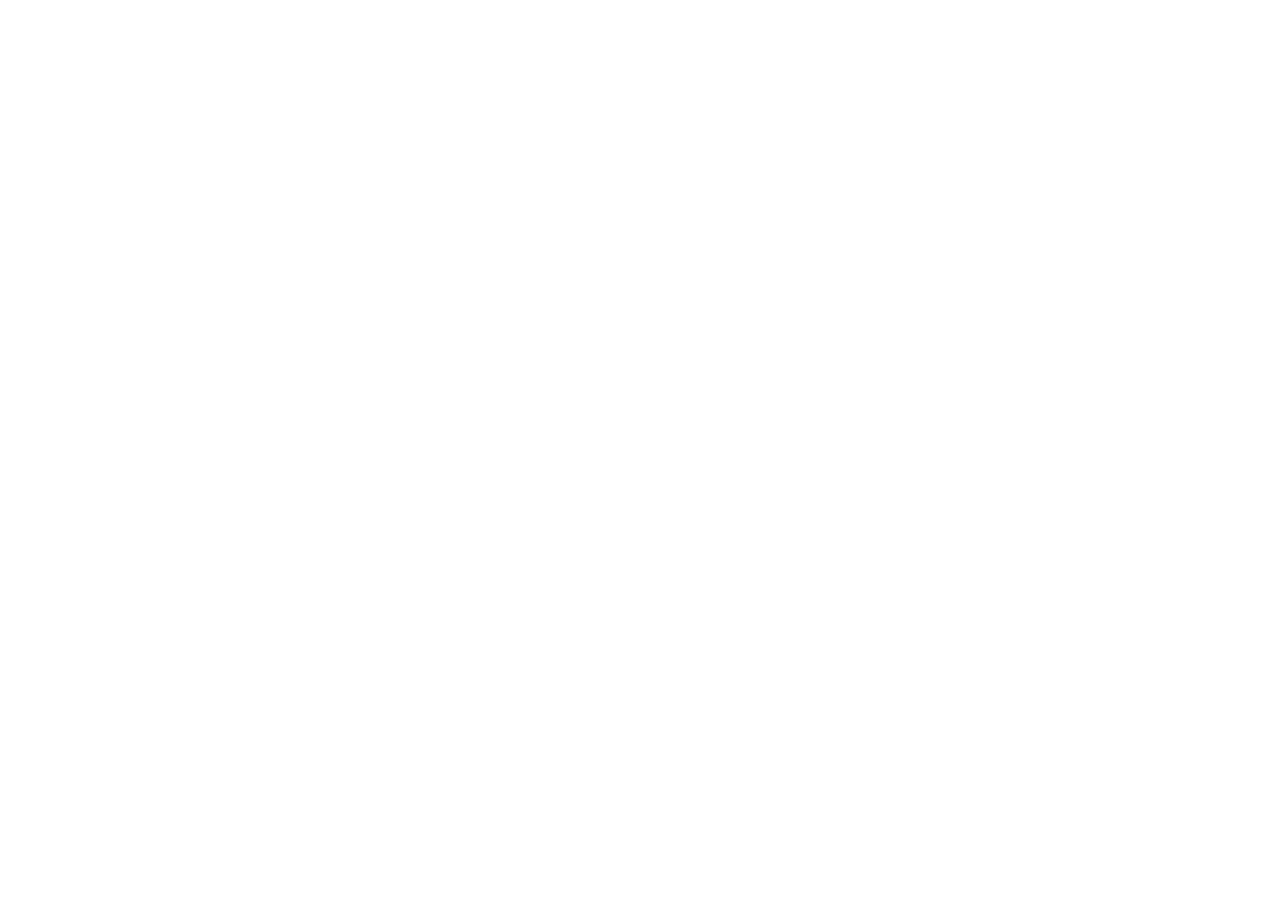
==== index.html @ e774f883 "Agregando index, css, normalize, root al css" ====
<!DOCTYPE html>
<html lang="en">
<head>
    <meta charset="UTF-8">
    <meta name="viewport" content="width=device-width, initial-scale=1.0">
    <title>Front End Store</title>

    <link rel="stylesheet" href="/css/normalize.css">

    <link href="https://fonts.googleapis.com/css2?family=Staatliches&display=swap" rel="stylesheet">

    <link rel="stylesheet" href="/css/styles.css">
</head>
<body>
    
</body>
</html>
---- css/styles.css ----
:root {
    --fuente-principal: 'Staatliches', cursive;
    --primario: #9C2780;
    --primarioOscuro: #89119D;
    --secundario: #FFCE00;
    --secundarioOscuro: rgb(233,287,2);
    --balcno: #FF;
    --negro: #000;
}
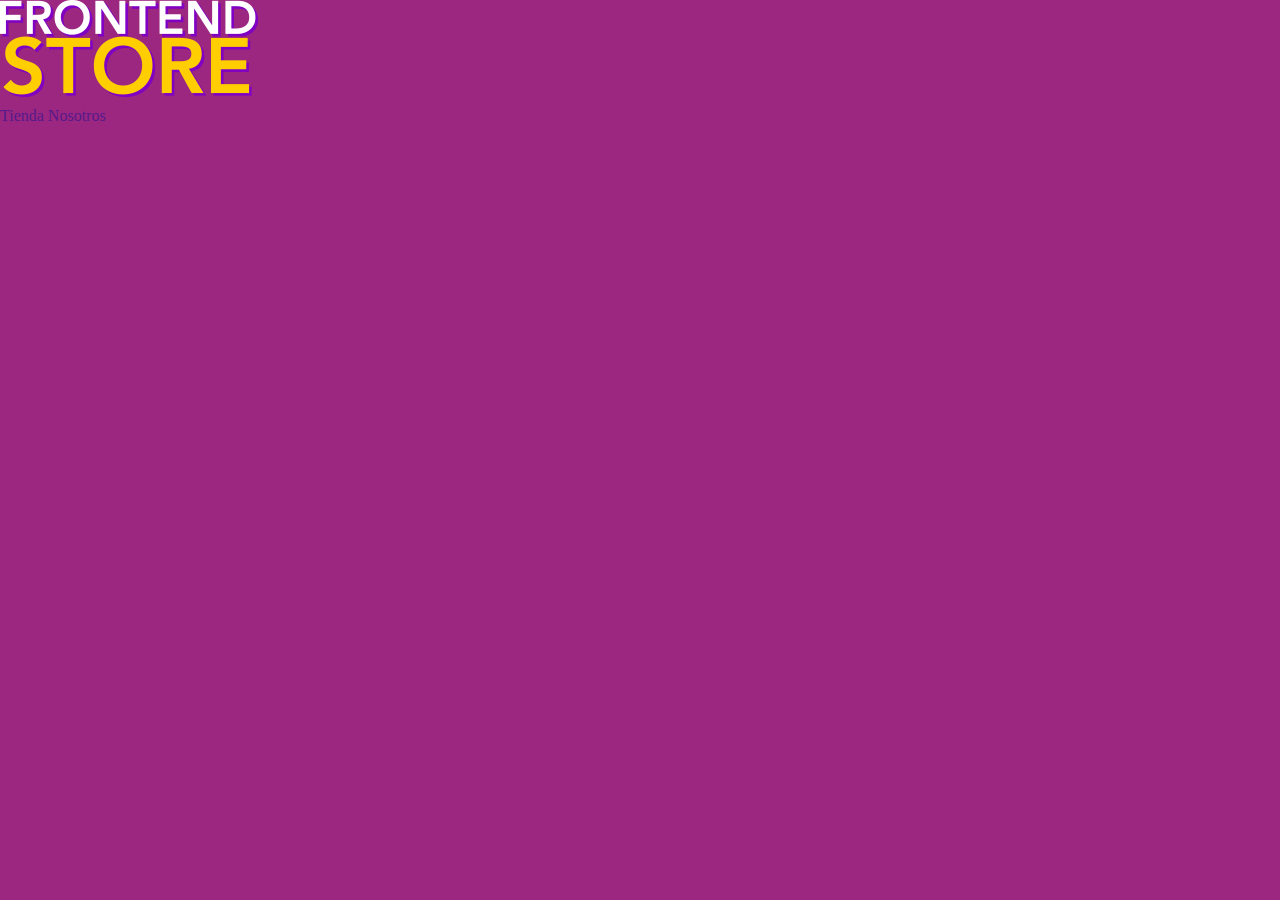
==== commit e4378261: "Añadiendo Logotipo y Css" ====
--- a/index.html
+++ b/index.html
@@ -12,6 +12,15 @@
     <link rel="stylesheet" href="/css/styles.css">
 </head>
 <body>
-    
+    <header>
+        <a href="index.html">
+            <img src="img/logo.png" alt="Logotipo">
+        </a>
+    </header>
+
+    <nav>
+        <a href="">Tienda</a>
+        <a href="">Nosotros</a>
+    </nav>
 </body>
 </html>--- a/css/styles.css
+++ b/css/styles.css
@@ -4,6 +4,61 @@
     --primarioOscuro: #89119D;
     --secundario: #FFCE00;
     --secundarioOscuro: rgb(233,287,2);
-    --balcno: #FF;
+    --blanco: #FFF;
     --negro: #000;
+}
+
+html {
+    box-sizing: border-box;
+    font-size: 62.5%;
+}
+
+*, *:before, *:after {
+    box-sizing: inherit;
+}
+
+/* Globales */
+body {
+    background-color: var(--primario);
+    font-size: 1.6rem;
+    line-height: 1.5;
+}
+
+p {
+    font-size: 1.8rem;
+    font-family: Arial, Helvetica, sans-serif;
+    color: var(--blanco);
+}
+
+a {
+    text-decoration: none;
+}
+
+img {
+    max-width: 100%;
+}
+
+.contenedor {
+    max-width: 120rem;
+    margin: 0 auto;
+}
+
+h1,
+h2,
+h3 {
+    text-align: center;
+    color: var(--secundario);
+    font-family: var(--fuente-principal);
+}
+
+h1 {
+    font-size: 4rem;
+}
+
+h2 {
+    font-size: 3.2rem;
+}
+
+h3 {
+    font-size: 2.4rem;
 }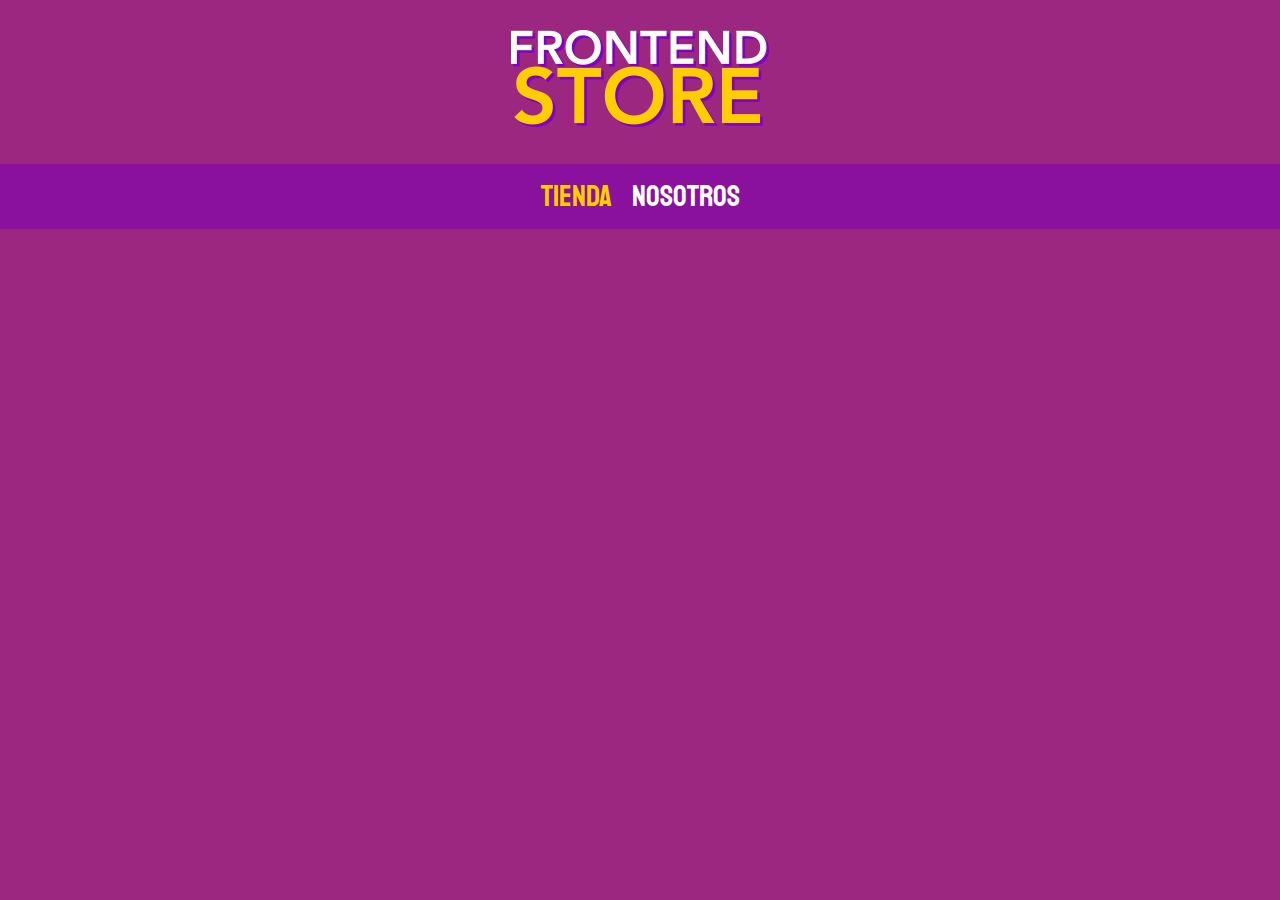
==== commit 5be4d377: "Introduccion a BEM" ====
--- a/index.html
+++ b/index.html
@@ -12,15 +12,15 @@
     <link rel="stylesheet" href="/css/styles.css">
 </head>
 <body>
-    <header>
+    <header class="header">
         <a href="index.html">
-            <img src="img/logo.png" alt="Logotipo">
+            <img class="header__logo" src="img/logo.png" alt="Logotipo">
         </a>
     </header>
 
-    <nav>
-        <a href="">Tienda</a>
-        <a href="">Nosotros</a>
+    <nav class="navegacion">
+        <a class="navegacion__enlace navegacion__enlace--activo" href="">Tienda</a>
+        <a class="navegacion__enlace" href="">Nosotros</a>
     </nav>
 </body>
 </html>--- a/css/styles.css
+++ b/css/styles.css
@@ -1,3 +1,17 @@
+/* 
+    Notas
+    BEM :
+    Bloques: son un contenedor.
+    Una sección significativa y no requiere de otras secciones debe de ir en bloque
+    Ej: <div clas="cliente"> </div>
+    Elementos: parte de un bloque.
+    Depende del bloque y no es por si solo significativo.
+    Ej: <div clas="cliente__nombre"> </div>
+    Modificador: ¿Un Bloque o un Elemento tendrá una variantes?.
+    Se utiliza como una bandera, notifica que ese elemento tendrá un diseño diferente
+    Ej: <div clas="cliente__nombre-ceo"> </div>
+*/
+
 :root {
     --fuente-principal: 'Staatliches', cursive;
     --primario: #9C2780;
@@ -61,4 +75,34 @@
 
 h3 {
     font-size: 2.4rem;
-}+}
+
+/* Header */
+.header {
+    display: flex;
+    justify-content: center;
+}
+
+.header__logo {
+    margin: 3rem 0;
+}
+
+/* Navegación */
+.navegacion {
+    background-color: var(--primarioOscuro);
+    padding: 1rem 0;
+    display: flex;
+    justify-content: center;
+    gap: 2rem;
+}
+
+.navegacion__enlace {
+    font-family: var(--fuente-principal);
+    color: var(--blanco);
+    font-size: 3rem;
+}
+
+.navegacion__enlace--activo,
+.navegacion__enlace:hover {
+    color: var(--secundario);
+}
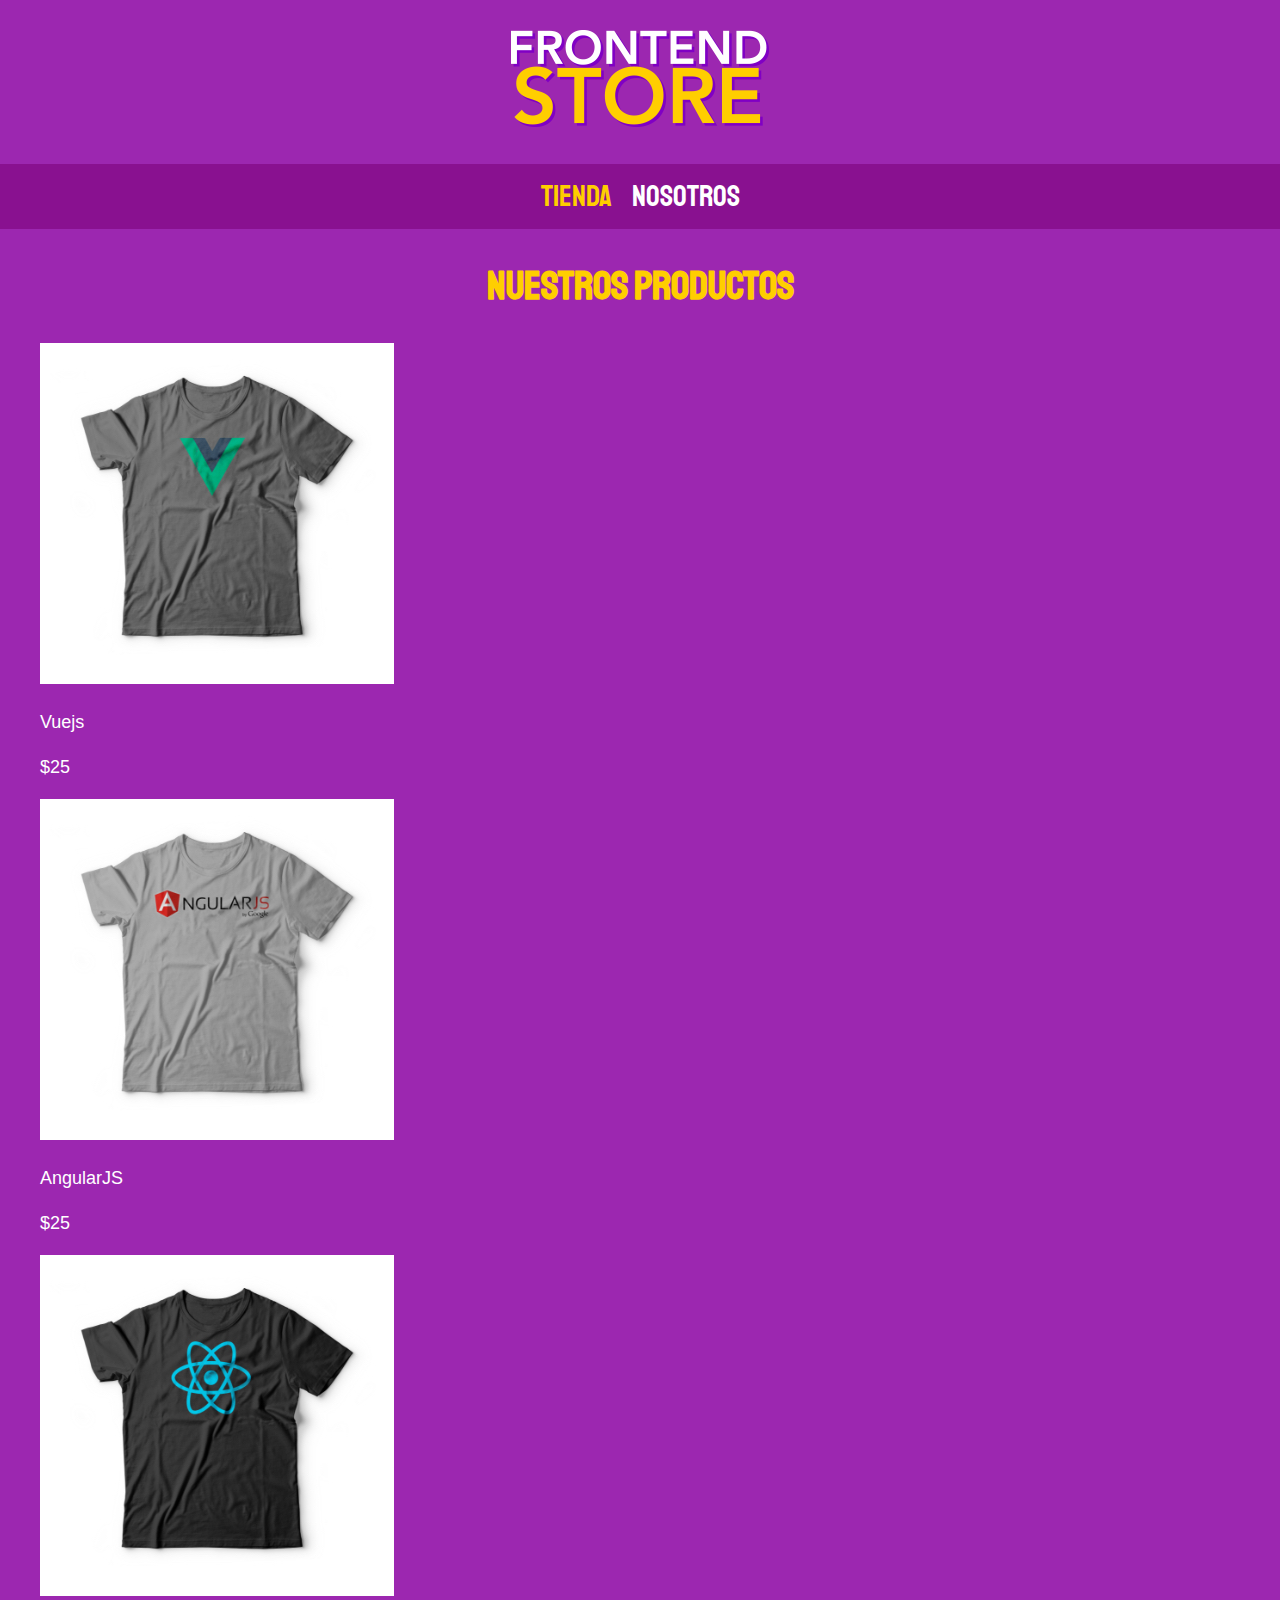
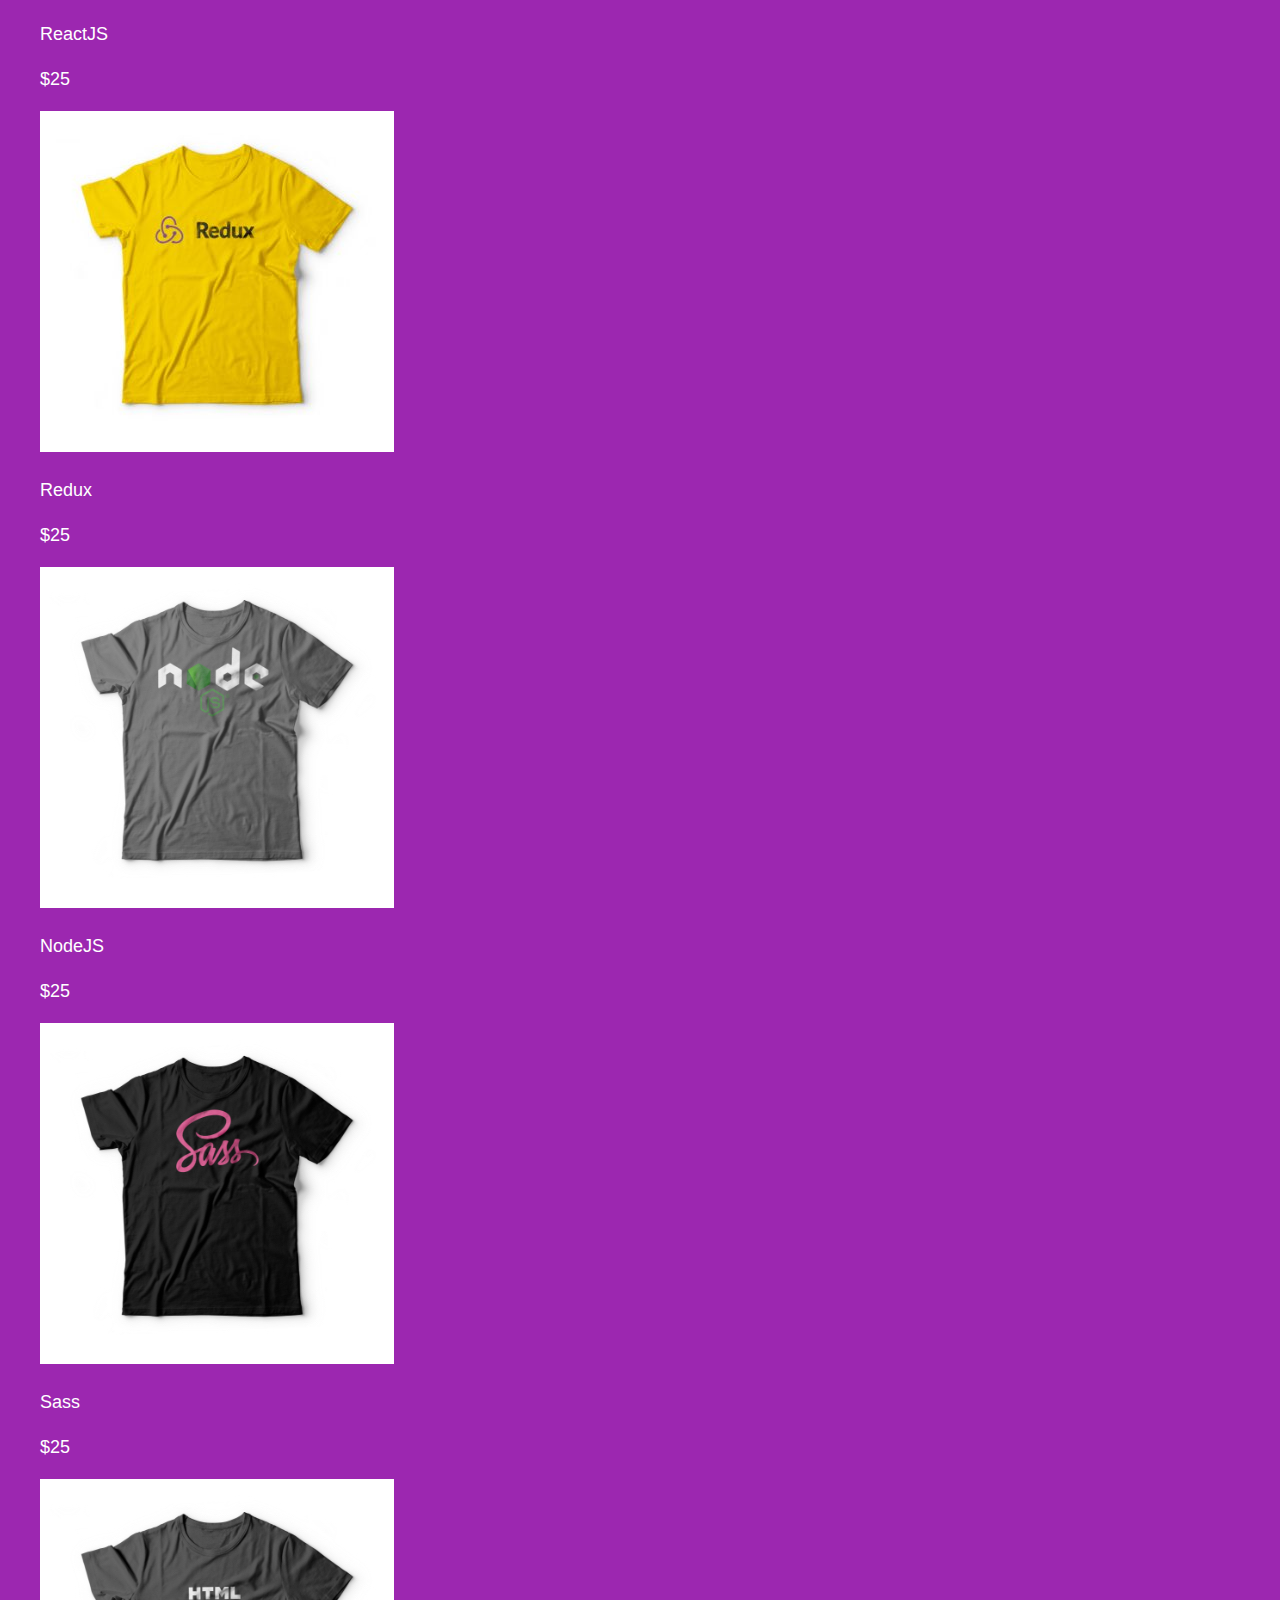
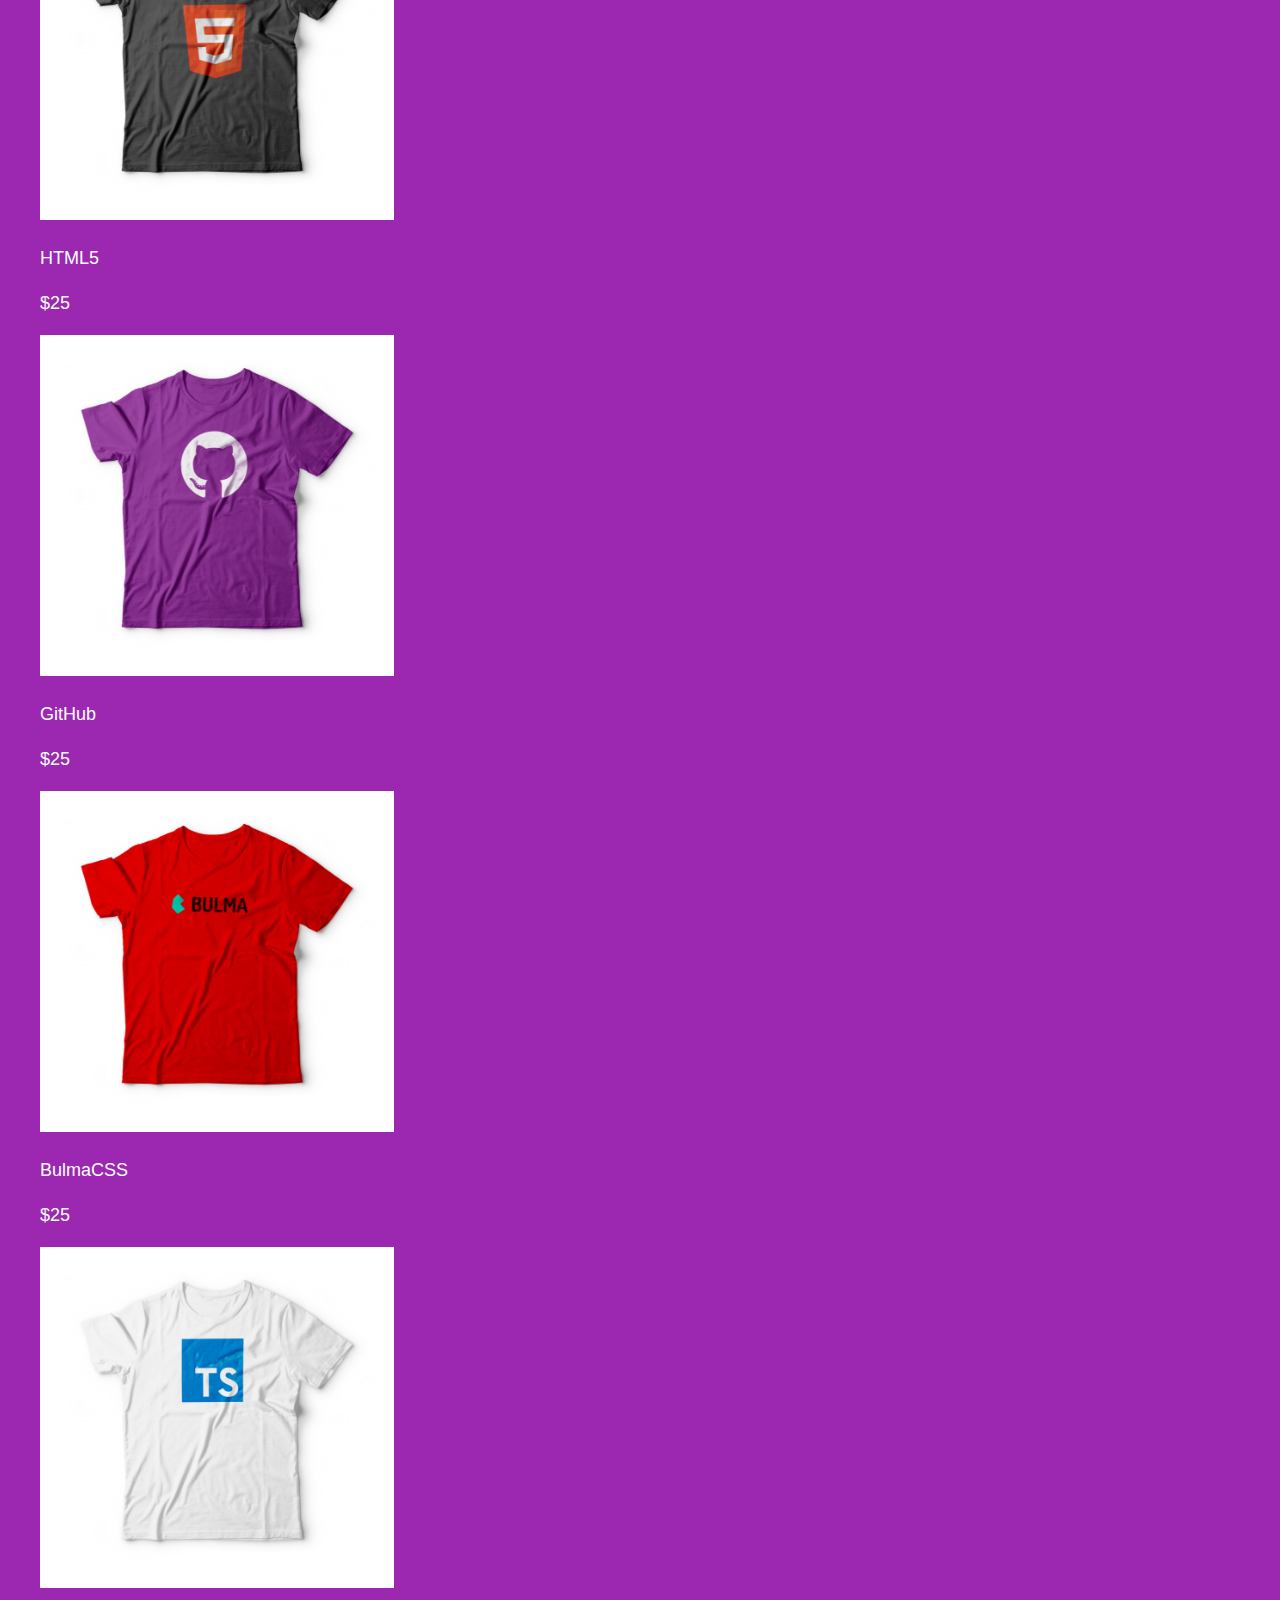
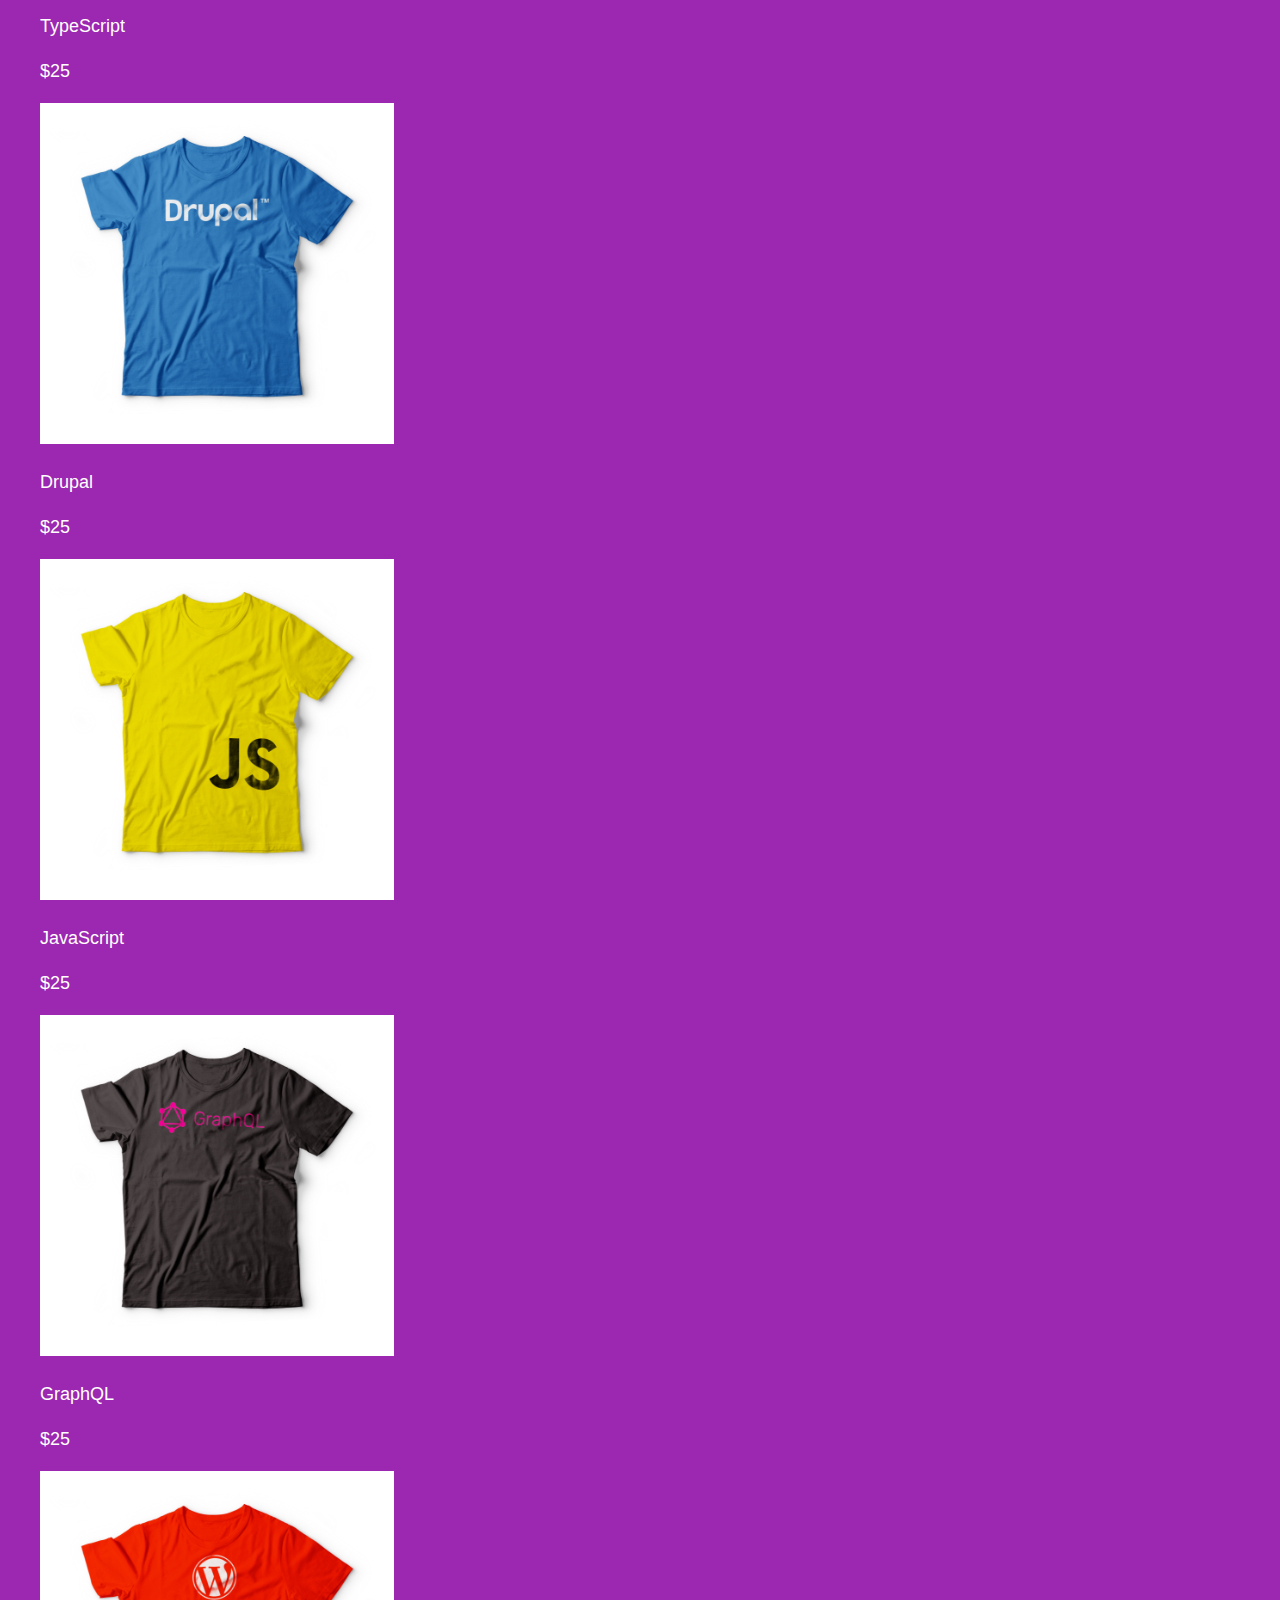
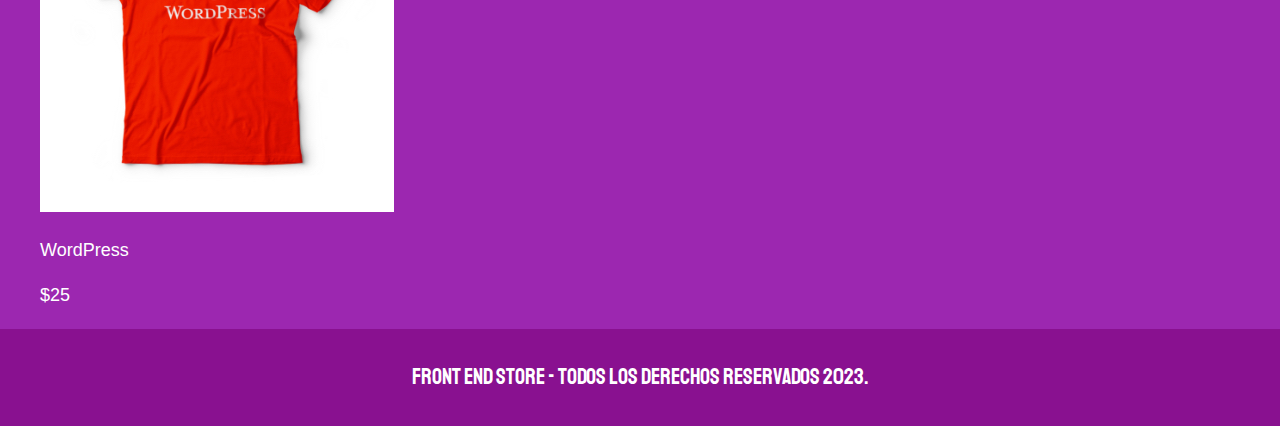
==== commit 834dfe52: "Añadiendo productos" ====
--- a/index.html
+++ b/index.html
@@ -19,8 +19,172 @@
     </header>
 
     <nav class="navegacion">
-        <a class="navegacion__enlace navegacion__enlace--activo" href="">Tienda</a>
-        <a class="navegacion__enlace" href="">Nosotros</a>
+        <a class="navegacion__enlace navegacion__enlace--activo" href="index.html">Tienda</a>
+        <a class="navegacion__enlace" href="nosotros.html">Nosotros</a>
     </nav>
+
+    <main class="contenedor">
+        <h1>Nuestros Productos</h1>
+
+        <div class="grid">
+            <div class="producto">
+                <a href="producto.html">
+                    <img class="producto__imagen" src="img/1.jpg" alt="Camisa">
+
+                    <div class="producto__informacion">
+                        <p class="producto__nombre">Vuejs</p>
+                        <p class="producto_precio">$25</p>
+                    </div>
+                </a>
+            </div>
+
+            <div class="producto">
+                <a href="producto.html">
+                    <img class="producto__imagen" src="img/2.jpg" alt="Camisa">
+
+                    <div class="producto__informacion">
+                        <p class="producto__nombre">AngularJS</p>
+                        <p class="producto_precio">$25</p>
+                    </div>
+                </a>
+            </div>
+
+            <div class="producto">
+                <a href="producto.html">
+                    <img class="producto__imagen" src="img/3.jpg" alt="Camisa">
+
+                    <div class="producto__informacion">
+                        <p class="producto__nombre">ReactJS</p>
+                        <p class="producto_precio">$25</p>
+                    </div>
+                </a>
+            </div>
+
+            <div class="producto">
+                <a href="producto.html">
+                    <img class="producto__imagen" src="img/4.jpg" alt="Camisa">
+
+                    <div class="producto__informacion">
+                        <p class="producto__nombre">Redux</p>
+                        <p class="producto_precio">$25</p>
+                    </div>
+                </a>
+            </div>
+
+            <div class="producto">
+                <a href="producto.html">
+                    <img class="producto__imagen" src="img/5.jpg" alt="Camisa">
+
+                    <div class="producto__informacion">
+                        <p class="producto__nombre">NodeJS</p>
+                        <p class="producto_precio">$25</p>
+                    </div>
+                </a>
+            </div>
+
+            <div class="producto">
+                <a href="producto.html">
+                    <img class="producto__imagen" src="img/6.jpg" alt="Camisa">
+
+                    <div class="producto__informacion">
+                        <p class="producto__nombre">Sass</p>
+                        <p class="producto_precio">$25</p>
+                    </div>
+                </a>
+            </div>
+
+            <div class="producto">
+                <a href="producto.html">
+                    <img class="producto__imagen" src="img/7.jpg" alt="Camisa">
+
+                    <div class="producto__informacion">
+                        <p class="producto__nombre">HTML5</p>
+                        <p class="producto_precio">$25</p>
+                    </div>
+                </a>
+            </div>
+
+            <div class="producto">
+                <a href="producto.html">
+                    <img class="producto__imagen" src="img/8.jpg" alt="Camisa">
+
+                    <div class="producto__informacion">
+                        <p class="producto__nombre">GitHub</p>
+                        <p class="producto_precio">$25</p>
+                    </div>
+                </a>
+            </div>
+
+            <div class="producto">
+                <a href="producto.html">
+                    <img class="producto__imagen" src="img/9.jpg" alt="Camisa">
+
+                    <div class="producto__informacion">
+                        <p class="producto__nombre">BulmaCSS</p>
+                        <p class="producto_precio">$25</p>
+                    </div>
+                </a>
+            </div>
+
+            <div class="producto">
+                <a href="producto.html">
+                    <img class="producto__imagen" src="img/10.jpg" alt="Camisa">
+
+                    <div class="producto__informacion">
+                        <p class="producto__nombre">TypeScript</p>
+                        <p class="producto_precio">$25</p>
+                    </div>
+                </a>
+            </div>
+
+            <div class="producto">
+                <a href="producto.html">
+                    <img class="producto__imagen" src="img/11.jpg" alt="Camisa">
+
+                    <div class="producto__informacion">
+                        <p class="producto__nombre">Drupal</p>
+                        <p class="producto_precio">$25</p>
+                    </div>
+                </a>
+            </div>
+
+            <div class="producto">
+                <a href="producto.html">
+                    <img class="producto__imagen" src="img/12.jpg" alt="Camisa">
+
+                    <div class="producto__informacion">
+                        <p class="producto__nombre">JavaScript</p>
+                        <p class="producto_precio">$25</p>
+                    </div>
+                </a>
+            </div>
+
+            <div class="producto">
+                <a href="producto.html">
+                    <img class="producto__imagen" src="img/13.jpg" alt="Camisa">
+
+                    <div class="producto__informacion">
+                        <p class="producto__nombre">GraphQL</p>
+                        <p class="producto_precio">$25</p>
+                    </div>
+                </a>
+            </div>
+
+            <div class="producto">
+                <a href="producto.html">
+                    <img class="producto__imagen" src="img/14.jpg" alt="Camisa">
+
+                    <div class="producto__informacion">
+                        <p class="producto__nombre">WordPress</p>
+                        <p class="producto_precio">$25</p>
+                    </div>
+                </a>
+            </div>
+        </div>
+    </main>
+
+    <footer class="footer">
+        <p class="footer__texto">Front End Store - Todos los derechos reservados 2023.</p>
+    </footer>
 </body>
 </html>--- a/css/styles.css
+++ b/css/styles.css
@@ -14,8 +14,8 @@
 
 :root {
     --fuente-principal: 'Staatliches', cursive;
-    --primario: #9C2780;
-    --primarioOscuro: #89119D;
+    --primario: #9C27B0;
+    --primarioOscuro: #891190;
     --secundario: #FFCE00;
     --secundarioOscuro: rgb(233,287,2);
     --blanco: #FFF;
@@ -106,3 +106,38 @@
 .navegacion__enlace:hover {
     color: var(--secundario);
 }
+
+/* Productos */
+.producto {
+
+}
+
+.producto__imagen {
+
+}
+
+.producto__informacion {
+
+}
+
+.producto__nombre {
+
+}
+
+.producto__precio {
+    
+}
+
+
+/* Footer */
+.footer {
+    background-color: var(--primarioOscuro);
+    padding: 1rem 0;
+    margin-top: 2rem;
+}
+
+.footer__texto {
+    font-family: var(--fuente-principal);
+    font-size: 2.2rem;
+    text-align: center;
+}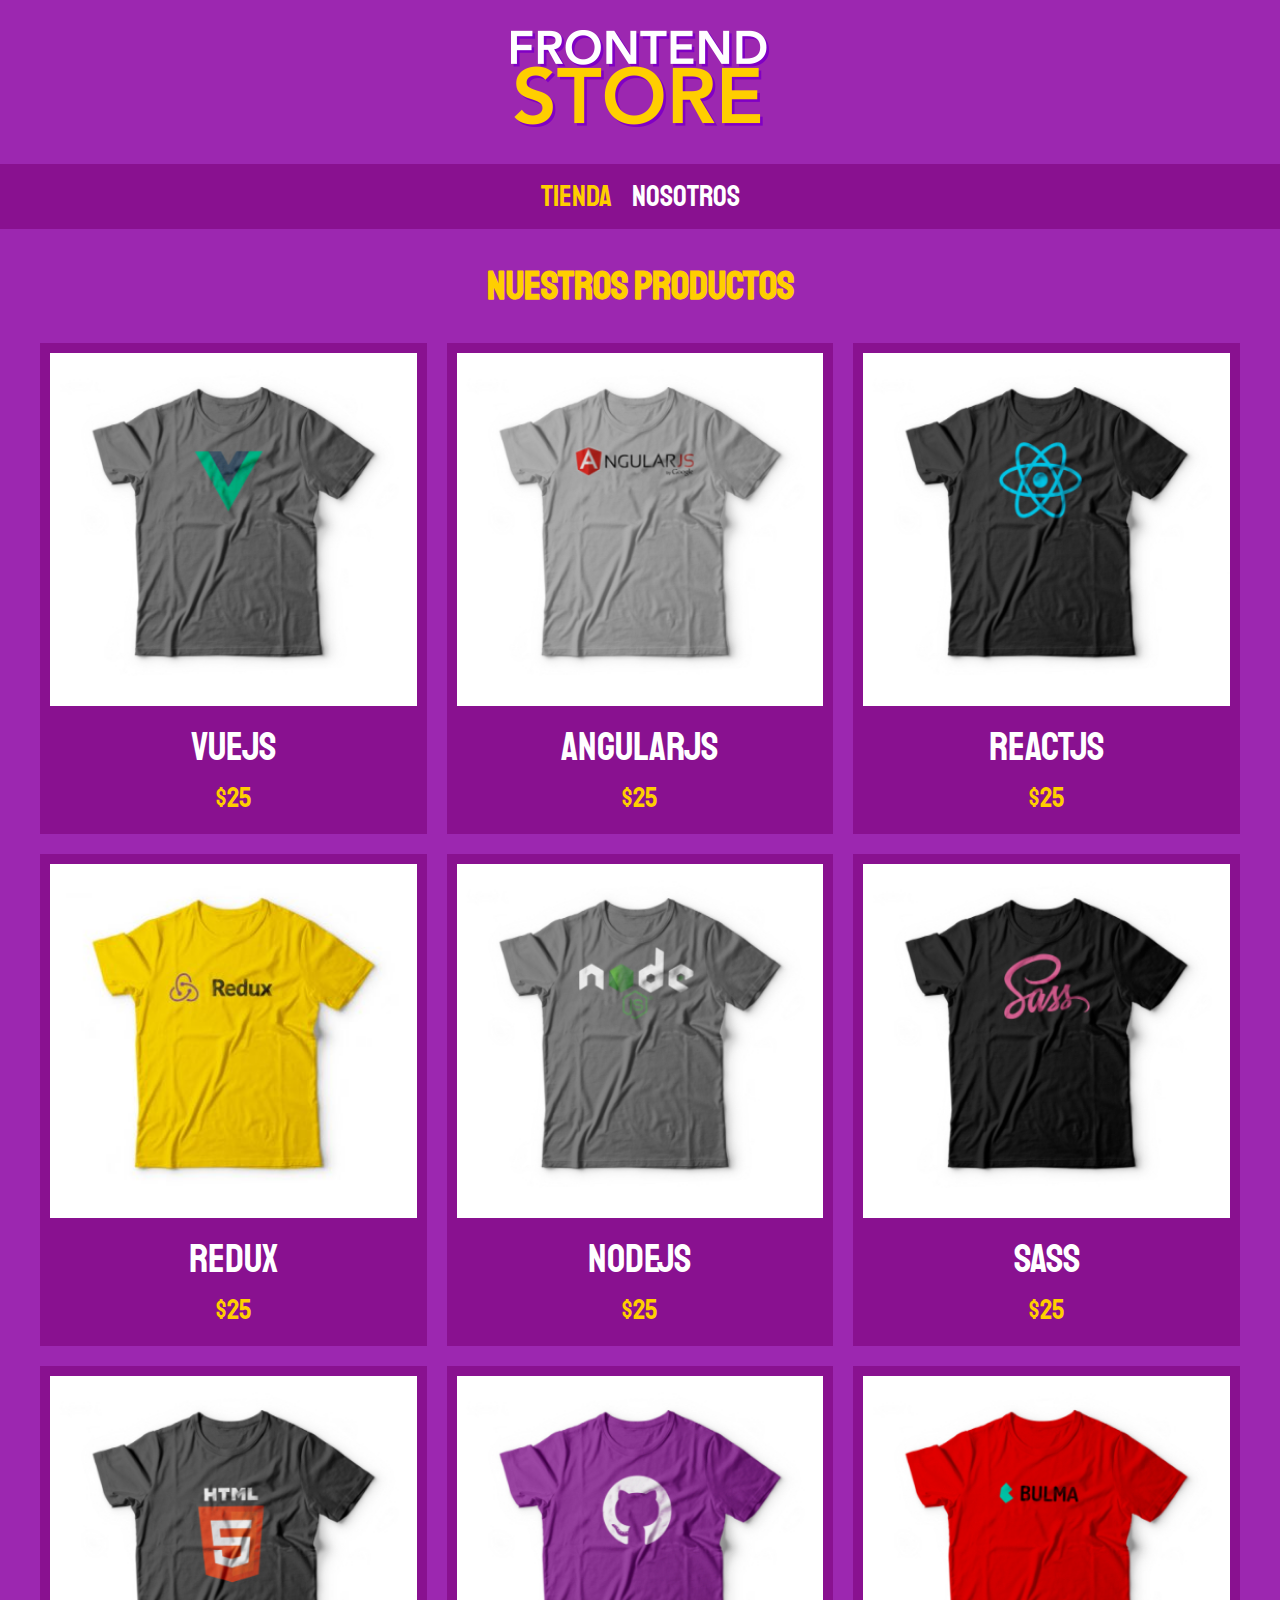
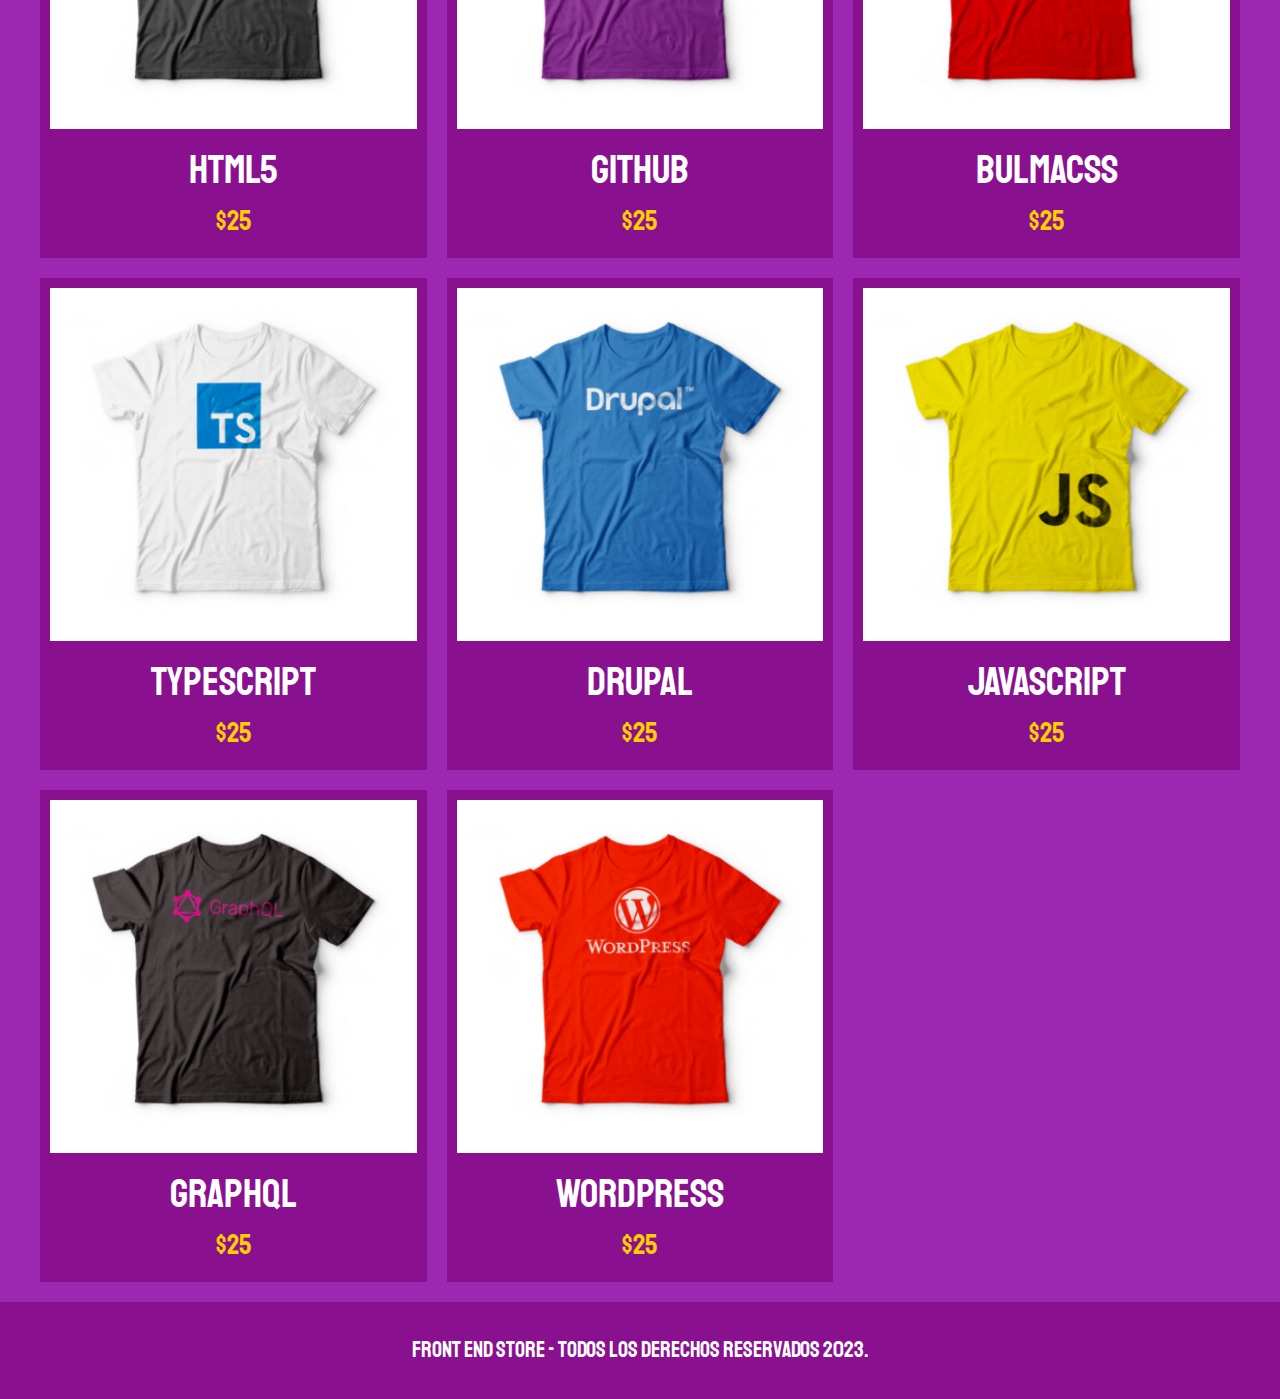
==== commit cec7fdce: "Css a los productos" ====
--- a/index.html
+++ b/index.html
@@ -33,7 +33,7 @@
 
                     <div class="producto__informacion">
                         <p class="producto__nombre">Vuejs</p>
-                        <p class="producto_precio">$25</p>
+                        <p class="producto__precio">$25</p>
                     </div>
                 </a>
             </div>
@@ -44,7 +44,7 @@
 
                     <div class="producto__informacion">
                         <p class="producto__nombre">AngularJS</p>
-                        <p class="producto_precio">$25</p>
+                        <p class="producto__precio">$25</p>
                     </div>
                 </a>
             </div>
@@ -55,7 +55,7 @@
 
                     <div class="producto__informacion">
                         <p class="producto__nombre">ReactJS</p>
-                        <p class="producto_precio">$25</p>
+                        <p class="producto__precio">$25</p>
                     </div>
                 </a>
             </div>
@@ -66,7 +66,7 @@
 
                     <div class="producto__informacion">
                         <p class="producto__nombre">Redux</p>
-                        <p class="producto_precio">$25</p>
+                        <p class="producto__precio">$25</p>
                     </div>
                 </a>
             </div>
@@ -77,7 +77,7 @@
 
                     <div class="producto__informacion">
                         <p class="producto__nombre">NodeJS</p>
-                        <p class="producto_precio">$25</p>
+                        <p class="producto__precio">$25</p>
                     </div>
                 </a>
             </div>
@@ -88,7 +88,7 @@
 
                     <div class="producto__informacion">
                         <p class="producto__nombre">Sass</p>
-                        <p class="producto_precio">$25</p>
+                        <p class="producto__precio">$25</p>
                     </div>
                 </a>
             </div>
@@ -99,7 +99,7 @@
 
                     <div class="producto__informacion">
                         <p class="producto__nombre">HTML5</p>
-                        <p class="producto_precio">$25</p>
+                        <p class="producto__precio">$25</p>
                     </div>
                 </a>
             </div>
@@ -110,7 +110,7 @@
 
                     <div class="producto__informacion">
                         <p class="producto__nombre">GitHub</p>
-                        <p class="producto_precio">$25</p>
+                        <p class="producto__precio">$25</p>
                     </div>
                 </a>
             </div>
@@ -121,7 +121,7 @@
 
                     <div class="producto__informacion">
                         <p class="producto__nombre">BulmaCSS</p>
-                        <p class="producto_precio">$25</p>
+                        <p class="producto__precio">$25</p>
                     </div>
                 </a>
             </div>
@@ -132,7 +132,7 @@
 
                     <div class="producto__informacion">
                         <p class="producto__nombre">TypeScript</p>
-                        <p class="producto_precio">$25</p>
+                        <p class="producto__precio">$25</p>
                     </div>
                 </a>
             </div>
@@ -143,7 +143,7 @@
 
                     <div class="producto__informacion">
                         <p class="producto__nombre">Drupal</p>
-                        <p class="producto_precio">$25</p>
+                        <p class="producto__precio">$25</p>
                     </div>
                 </a>
             </div>
@@ -154,7 +154,7 @@
 
                     <div class="producto__informacion">
                         <p class="producto__nombre">JavaScript</p>
-                        <p class="producto_precio">$25</p>
+                        <p class="producto__precio">$25</p>
                     </div>
                 </a>
             </div>
@@ -165,7 +165,7 @@
 
                     <div class="producto__informacion">
                         <p class="producto__nombre">GraphQL</p>
-                        <p class="producto_precio">$25</p>
+                        <p class="producto__precio">$25</p>
                     </div>
                 </a>
             </div>
@@ -176,7 +176,7 @@
 
                     <div class="producto__informacion">
                         <p class="producto__nombre">WordPress</p>
-                        <p class="producto_precio">$25</p>
+                        <p class="producto__precio">$25</p>
                     </div>
                 </a>
             </div>
--- a/css/styles.css
+++ b/css/styles.css
@@ -107,13 +107,27 @@
     color: var(--secundario);
 }
 
+/* Grid */
+.grid {
+    display: grid;
+    grid-template-columns: repeat(2, 1fr);
+    gap: 2rem;
+}
+
+@media (min-width: 768px){
+    .grid {
+        grid-template-columns: repeat(3, 1fr);
+    }
+}
+
 /* Productos */
 .producto {
-
+    background-color: var(--primarioOscuro);
+    padding: 1rem;
 }
 
 .producto__imagen {
-
+    width: 100%;
 }
 
 .producto__informacion {
@@ -121,12 +135,22 @@
 }
 
 .producto__nombre {
-
+    font-size: 4rem;
 }
 
 .producto__precio {
-    
+    font-size: 2.8rem;
+    color: var(--secundario);
 }
+
+.producto__nombre,
+.producto__precio {
+    font-family: var(--fuente-principal);
+    margin: 1rem 0;
+    text-align: center;
+    line-height: 1.2;
+}
+
 
 
 /* Footer */
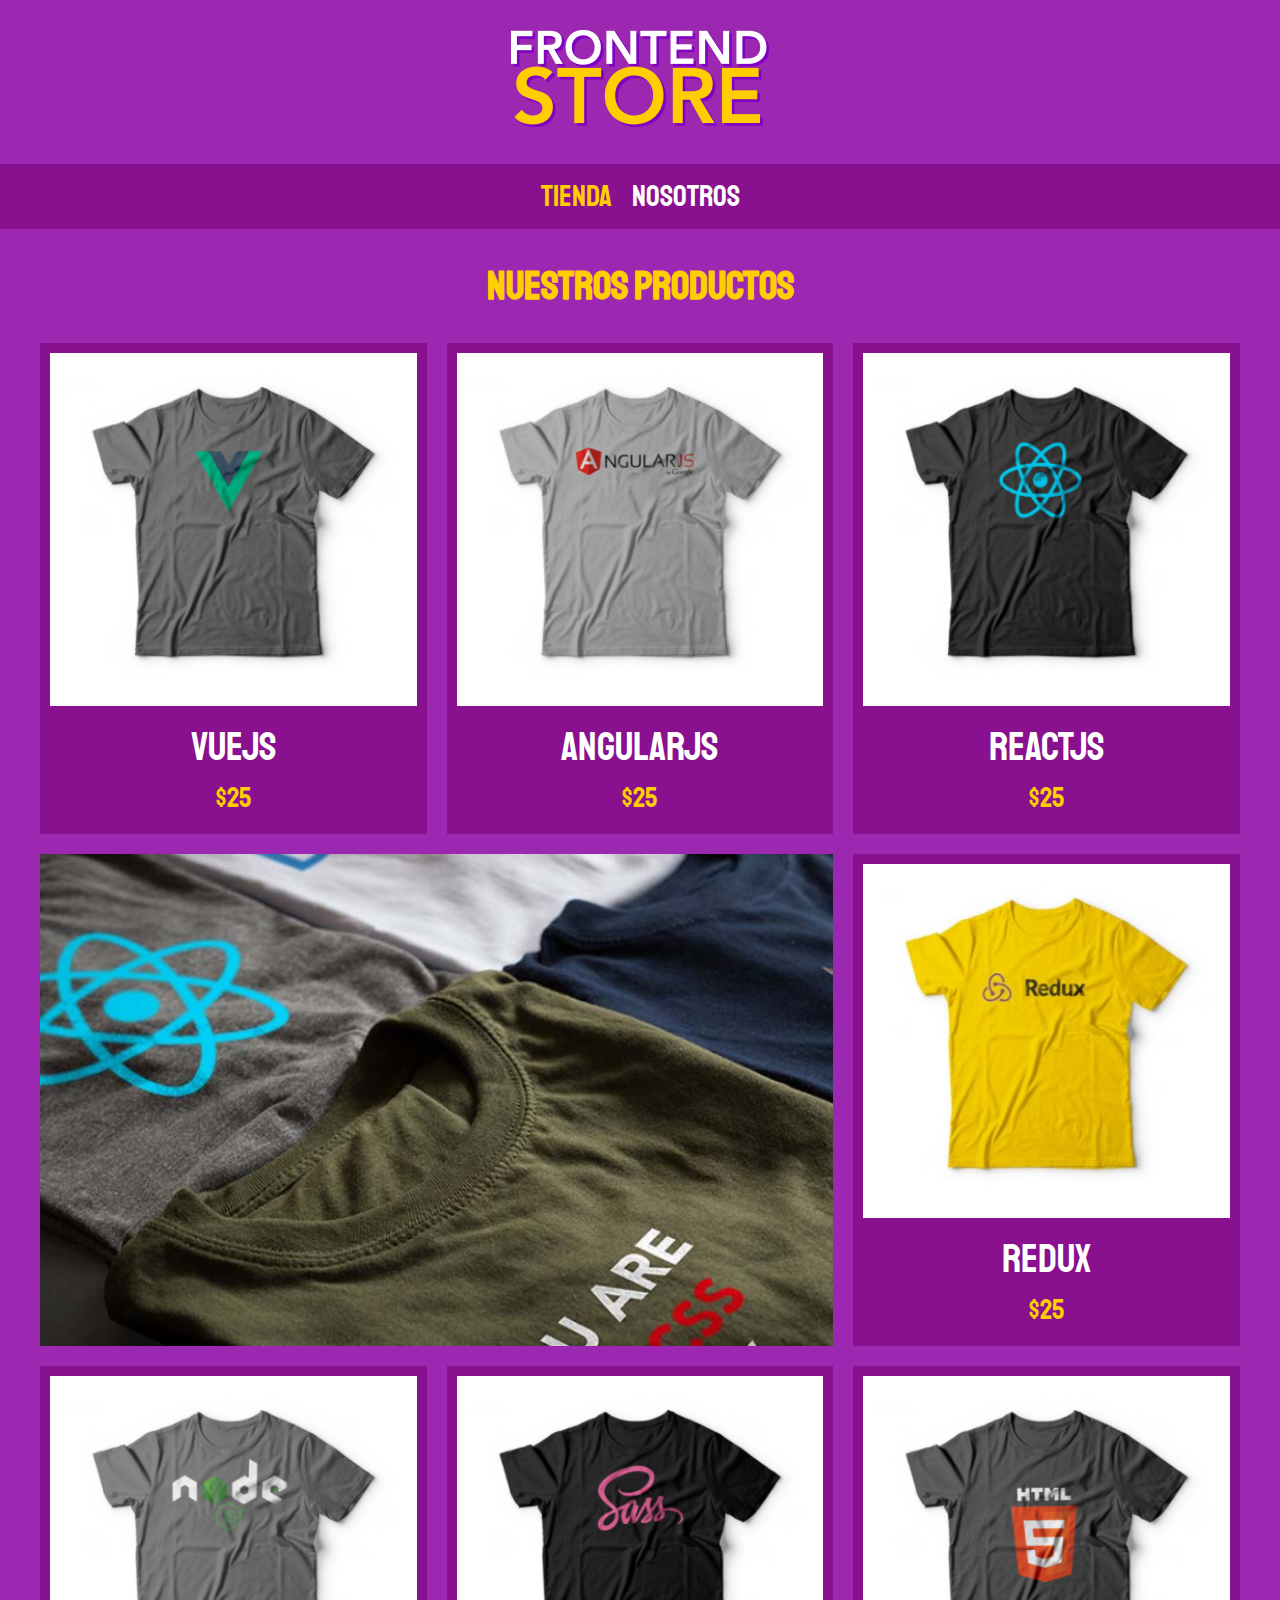
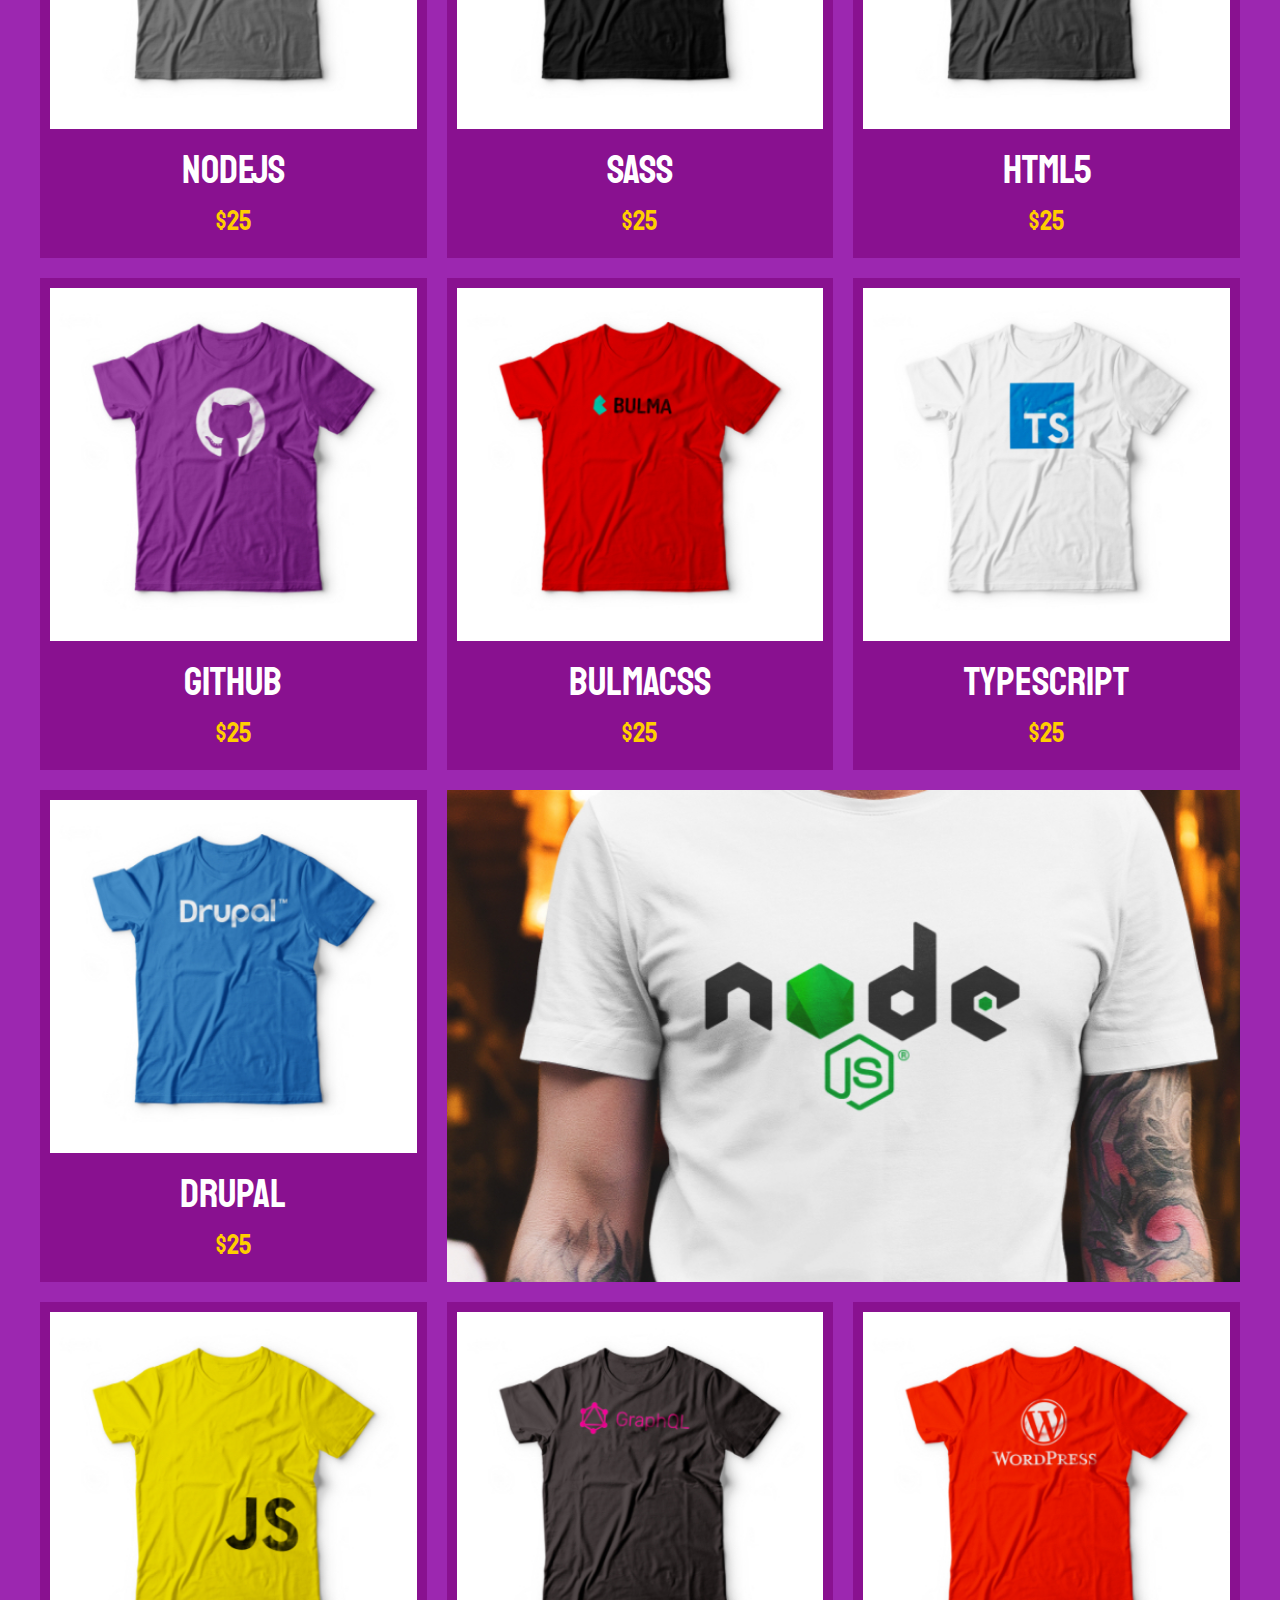
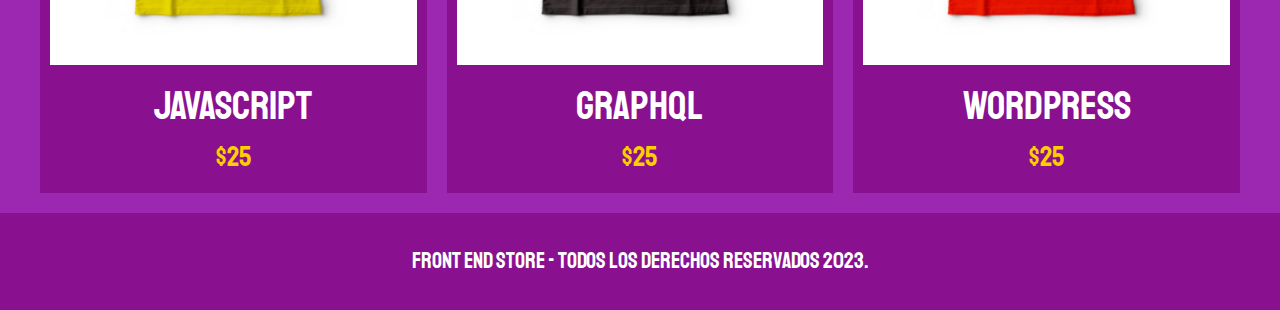
==== commit 93337dcd: "Posicionando los productos con CSS Grid" ====
--- a/index.html
+++ b/index.html
@@ -180,6 +180,10 @@
                     </div>
                 </a>
             </div>
+
+            <div class="grafico grafico--camisas"></div>
+
+            <div class="grafico grafico--node"></div>
         </div>
     </main>
 
--- a/css/styles.css
+++ b/css/styles.css
@@ -151,7 +151,30 @@
     line-height: 1.2;
 }
 
+/* Graficos */
+.grafico {
+    min-height: 30rem;
+    background-repeat: no-repeat;
+    background-size: cover;
+    grid-column: 1 / 3;
+}
 
+.grafico--camisas {
+    grid-row: 2 / 3;
+    background-image: url(../img/grafico1.jpg);
+}   
+
+.grafico--node {
+    grid-row: 8 / 9;
+    background-image: url(../img/grafico2.jpg);
+}
+
+@media (min-width: 768px){
+    .grafico--node {
+        grid-row: 5 / 6;
+        grid-column: 2 / 4;
+    }
+}
 
 /* Footer */
 .footer {
